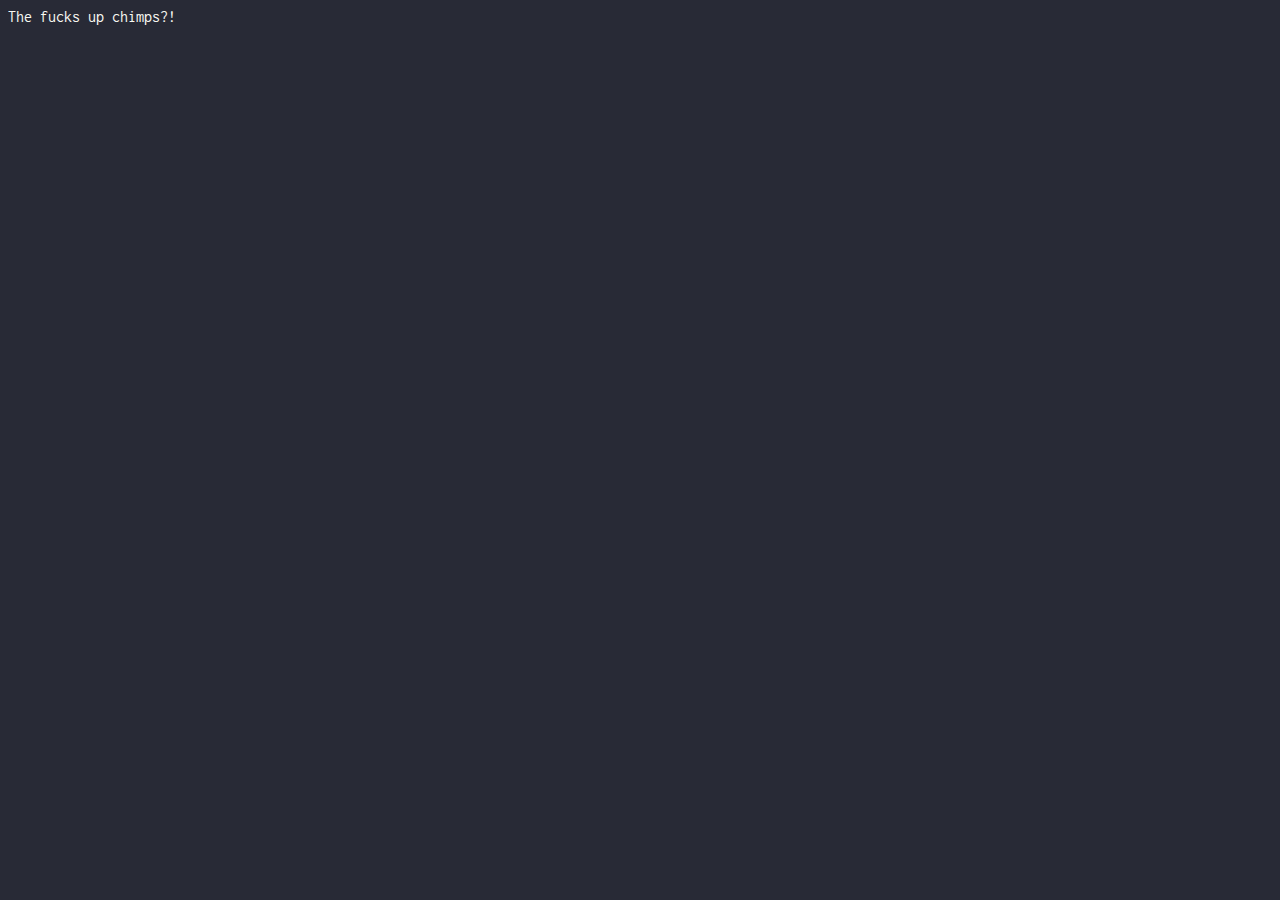
==== homepage.html @ d27e2ecd "Add homepage file" ====
<!DOCTYPE html>
<html lang="en">
<head>
    <meta charset="UTF-8">
    <title>> Hirora</title>
    <link rel="stylesheet" type="text/css" href="style.css">
    <link href="https://fonts.googleapis.com/css2?family=Inconsolata&display=swap" rel="stylesheet">
</head>

<body>
	The fucks up chimps?!
</body>
</html>
---- style.css ----
html {
    font-family: 'Inconsolata', monospace;
    color: #f8f8f2;
    background-color: #282a36;
}

a:link {
	text-decoration: none;
	color: #f8f8f2;
}

a:hover {
	text-decoration: none;
	color: #ff6e67;
    
    animation: 0.4s shake infinite alternate; 
    display: inline-block;
}

a:visited {
	text-decoration: none;
	color: #f8f8f2;
}


.shaking {
    /* Start the shake animation and make the animation last for 0.5 seconds */
    animation: 0.3s shake infinite;
    display: inline-block;
}

@keyframes shake {
  0% { transform: translate(1px, 1px) rotate(0deg); }
  10% { transform: translate(-1px, -2px) rotate(-1deg); }
  20% { transform: translate(-3px, 0px) rotate(1deg); }
  30% { transform: translate(3px, 3px) rotate(0deg); }
  40% { transform: translate(1px, -1px) rotate(1deg); }
  50% { transform: translate(-1px, 0px) rotate(-1deg); }
  60% { transform: translate(-3px, 1px) rotate(0deg); }
  70% { transform: translate(3px, 1px) rotate(-1deg); }
  80% { transform: translate(-1px, -2px) rotate(1deg); }
  90% { transform: translate(1px, 3px) rotate(0deg); }
  100% { transform: translate(1px, -2px) rotate(-1deg); }
}
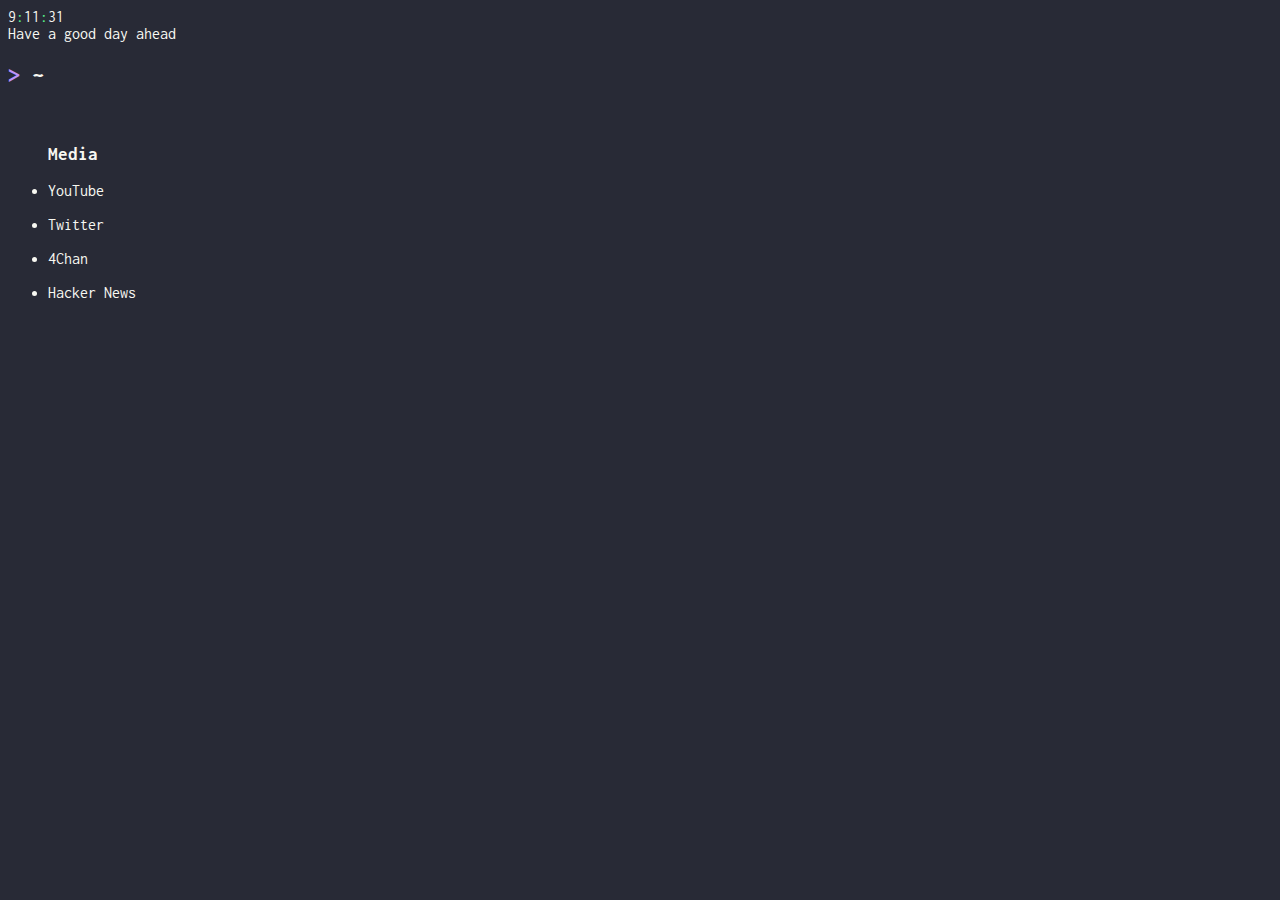
==== commit d3ca091a: "Add basis of Home Page" ====
--- a/homepage.html
+++ b/homepage.html
@@ -2,12 +2,32 @@
 <html lang="en">
 <head>
     <meta charset="UTF-8">
-    <title>> Hirora</title>
+    <title>> Home</title>
     <link rel="stylesheet" type="text/css" href="style.css">
     <link href="https://fonts.googleapis.com/css2?family=Inconsolata&display=swap" rel="stylesheet">
 </head>
 
 <body>
-	The fucks up chimps?!
+	<!--<h1>Hello<span style="color: #5af78e">.</span></h1> -->
+	<div id="clock"></div>
+	<div id="greeting"></div>
+	<h2><span style="color: #bd93f9">></span> ~ <span id="display"></span></h2> 
+	
+	<script src="main.js"></script>
+	<!--<script src="clock.js"></script>-->
+	
+	<br>
+	
+	<div id="media">
+		
+		<ul>
+			<h3>Media</h3>
+			<li id="youtube"><span id="preIcon"></span> <a href="https://youtube.com">YouTube</a></li> <br>
+			<li id="twitter"><span id="preIcon"></span> <a href="https://Twitter.com">Twitter</a></li> <br>
+			<li id="4chan"><span id="preIcon"></span> <a href="https://4chan.org">4Chan</a></li> <br>
+			<li id="hackernews"><span id="preIcon"></span> <a href="https://news.ycombinator.com/">Hacker News</a></li> <br>
+		</ul>
+	</div>
+	
 </body>
 </html>
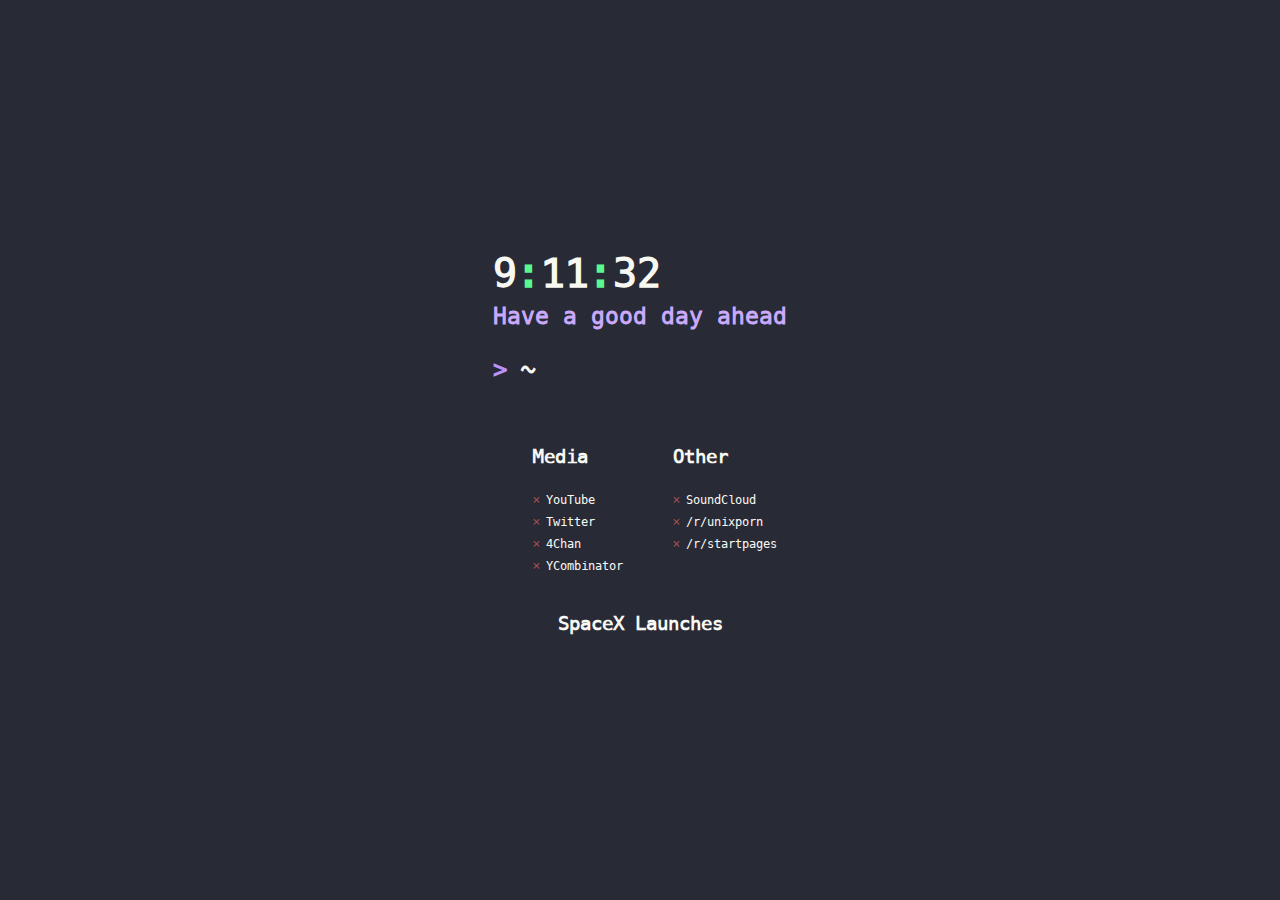
==== commit 9aa1d98b: "Added more links and SpaceX tracker" ====
--- a/homepage.html
+++ b/homepage.html
@@ -13,7 +13,7 @@
 	<div id="greeting"></div>
 	<h2><span style="color: #bd93f9">></span> ~ <span id="display"></span></h2> 
 	
-	<script src="main.js"></script>
+	
 	<!--<script src="clock.js"></script>-->
 	
 	<br>
@@ -22,12 +22,32 @@
 		
 		<ul>
 			<h3>Media</h3>
-			<li id="youtube"><span id="preIcon"></span> <a href="https://youtube.com">YouTube</a></li> <br>
-			<li id="twitter"><span id="preIcon"></span> <a href="https://Twitter.com">Twitter</a></li> <br>
-			<li id="4chan"><span id="preIcon"></span> <a href="https://4chan.org">4Chan</a></li> <br>
-			<li id="hackernews"><span id="preIcon"></span> <a href="https://news.ycombinator.com/">Hacker News</a></li> <br>
+			<li id="youtube"><span class="preIcon"></span> <a href="https://youtube.com">YouTube</a></li> <br>
+			<li id="twitter"><span class="preIcon"></span> <a href="https://Twitter.com">Twitter</a></li> <br>
+			<li id="4chan"><span class="preIcon"></span> <a href="https://4chan.org">4Chan</a></li> <br>
+			<li id="ycombinator"><span class="preIcon"></span> <a href="https://news.ycombinator.com/">YCombinator</a></li> <br>
 		</ul>
 	</div>
 	
+	<div id="other">
+		
+		<ul>
+			<h3>Other</h3>
+			<li id="soundcloud"><span class="preIcon"></span> <a href="https://soundcloud.com">SoundCloud</a></li> <br>
+			<li id="unixporn"><span class="preIcon"></span> <a href="https://reddit.com/r/unixporn">/r/unixporn</a></li> <br>
+			<li id="start[ages"><span class="preIcon"></span> <a href="https://reddit.com/r/startpages">/r/startpages</a></li> <br>
+			
+			<br>
+		</ul>
+	</div>
+	
+	<h3 style="text-align:center">SpaceX Launches</h3>
+	<div id="spacex">
+		
+		
+	</div>
+	
+	<script src="main.js"></script>
+	<script src="spacex-missions.js"></script>
 </body>
 </html>
--- a/style.css
+++ b/style.css
@@ -1,27 +1,126 @@
+@font-face {
+  font-family: Meslo;
+  src: url(MesloLGM-Regular.ttf);
+}
+
 html {
-    font-family: 'Inconsolata', monospace;
+    font-family: 'Meslo', monospace;
     color: #f8f8f2;
     background-color: #282a36;
+    
+	align-items: center;
+	display: flex;
+	height: 100%;
+	justify-content: center;
+	margin: 0;
+}
+
+body {
+	/*max-width: 800px;
+	margin: auto;
+	margin-top: 100px;*/
+	
+	-webkit-touch-callout: none; /* iOS Safari */
+	-webkit-user-select: none; /* Safari */
+	-khtml-user-select: none; /* Konqueror HTML */
+	-moz-user-select: none; /* Old versions of Firefox */
+	-ms-user-select: none; /* Internet Explorer/Edge */
+	user-select: none; /* Non-prefixed version, currently
+				                  supported by Chrome, Edge, Opera and Firefox */
+}
+
+.grid-container {
+	display: grid;
+	grid-template-columns: 1fr 1fr 1fr;
+	grid-gap: 10px;
+	padding: 10px;
+}
+
+.grid-container > div {
+	text-align: center;
+	font-size: auto;
+	
+	display: flex;
+	justify-content: center; /* align horizontal */
+	align-items: center; /* align vertical */
+}
+
+.preIcon:before {
+	color: #FF6E67;
+	content: "\FBE";
+}
+
+
+#launch {
+	margin: 100px;
+	display: inline-block;
+	vertical-align: top;
+}
+
+#media {
+	margin: auto;
+	display: inline-block;
+	vertical-align: top;
+}
+
+#other {
+	margin: auto;
+	display: inline-block;
+	vertical-align: top;
+}
+
+ul {
+	list-style: none;
+}
+
+li {
+	font-size: 12px;
+	display:inline-block;
+	height: 20px;
+	line-height: 20px;
+}
+
+#display {
+	opacity: 1;
+	transition: all 0.4s;
+}
+
+#display.hide {
+	opacity: 0;
+	transition: all 0.5s;
+}
+
+#greeting {
+	color: #CAA9FA;
+	font-weight: bold;
+	font-size: 23px;
+}
+
+#clock {
+	font-weight: bold;
+	font-size: 40px;
 }
 
 a:link {
 	text-decoration: none;
 	color: #f8f8f2;
 }
-
-a:hover {
-	text-decoration: none;
-	color: #ff6e67;
-    
-    animation: 0.4s shake infinite alternate; 
-    display: inline-block;
-}
-
 a:visited {
 	text-decoration: none;
 	color: #f8f8f2;
 }
+a:hover {
+	text-decoration: none;
+	transition: color 0.2s ease;
+	color: #ff6e67;
+    
+    /*animation: 0.4s shake infinite alternate;*/ 
+    display: inline-block;
+}
 
+.shakeLink:hover {
+	animation: 0.4s shake infinite alternate;
+}
 
 .shaking {
     /* Start the shake animation and make the animation last for 0.5 seconds */
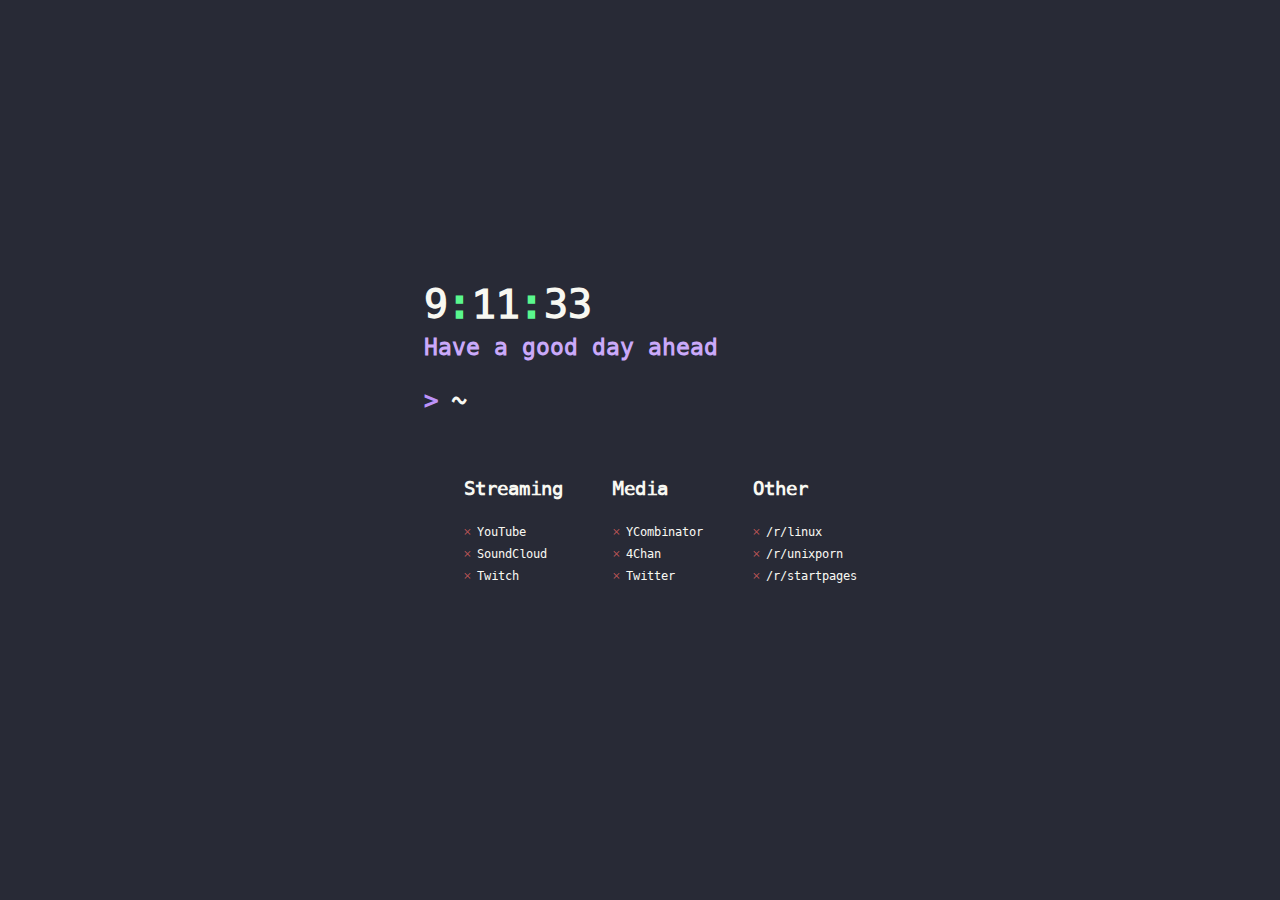
==== commit d0e0ff23: "Finishing touches" ====
--- a/homepage.html
+++ b/homepage.html
@@ -18,14 +18,23 @@
 	
 	<br>
 	
+	<div id="streaming">
+		
+		<ul>
+			<h3>Streaming</h3>
+			<li id="youtube"><span class="preIcon"></span> <a href="https://youtube.com">YouTube</a></li> <br>
+			<li id="soundcloud"><span class="preIcon"></span> <a href="https://soundcloud.com">SoundCloud</a></li> <br>
+			<li id="twitch"><span class="preIcon"></span> <a href="https://twitch.tv">Twitch</a></li> <br>
+		</ul>
+	</div>
+	
 	<div id="media">
 		
 		<ul>
 			<h3>Media</h3>
-			<li id="youtube"><span class="preIcon"></span> <a href="https://youtube.com">YouTube</a></li> <br>
+			<li id="ycombinator"><span class="preIcon"></span> <a href="https://news.ycombinator.com/">YCombinator</a></li> <br>
+			<li id="4chan"><span class="preIcon"></span> <a href="https://4chan.org">4Chan</a></li> <br>
 			<li id="twitter"><span class="preIcon"></span> <a href="https://Twitter.com">Twitter</a></li> <br>
-			<li id="4chan"><span class="preIcon"></span> <a href="https://4chan.org">4Chan</a></li> <br>
-			<li id="ycombinator"><span class="preIcon"></span> <a href="https://news.ycombinator.com/">YCombinator</a></li> <br>
 		</ul>
 	</div>
 	
@@ -33,21 +42,27 @@
 		
 		<ul>
 			<h3>Other</h3>
-			<li id="soundcloud"><span class="preIcon"></span> <a href="https://soundcloud.com">SoundCloud</a></li> <br>
+			<li id="linux"><span class="preIcon"></span> <a href="https://reddit.com/r/linux">/r/linux</a></li> <br>
 			<li id="unixporn"><span class="preIcon"></span> <a href="https://reddit.com/r/unixporn">/r/unixporn</a></li> <br>
-			<li id="start[ages"><span class="preIcon"></span> <a href="https://reddit.com/r/startpages">/r/startpages</a></li> <br>
-			
+			<li id="startpages"><span class="preIcon"></span> <a href="https://reddit.com/r/startpages">/r/startpages</a></li> <br>
 			<br>
 		</ul>
 	</div>
 	
-	<h3 style="text-align:center">SpaceX Launches</h3>
+	<!--<h3 style="text-align:center">SpaceX Launches</h3>
 	<div id="spacex">
 		
 		
-	</div>
+	</div>-->
+	
+	<!--<footer class="footer">
+		<blockquote class="quote" data-quote-sign="&ldquo;">
+			<p class="quote-content"></p>
+		</blockquote>
+	</footer>-->
 	
 	<script src="main.js"></script>
-	<script src="spacex-missions.js"></script>
+	<!--<script src="spacex-missions.js"></script>-->
+	<!--<script src="quotes.js"></script>-->
 </body>
 </html>
--- a/style.css
+++ b/style.css
@@ -29,30 +29,8 @@
 				                  supported by Chrome, Edge, Opera and Firefox */
 }
 
-.grid-container {
-	display: grid;
-	grid-template-columns: 1fr 1fr 1fr;
-	grid-gap: 10px;
-	padding: 10px;
-}
-
-.grid-container > div {
-	text-align: center;
-	font-size: auto;
-	
-	display: flex;
-	justify-content: center; /* align horizontal */
-	align-items: center; /* align vertical */
-}
-
-.preIcon:before {
-	color: #FF6E67;
-	content: "\FBE";
-}
-
-
-#launch {
-	margin: 100px;
+#streaming {
+	margin: auto;
 	display: inline-block;
 	vertical-align: top;
 }
@@ -141,3 +119,60 @@
   90% { transform: translate(1px, 3px) rotate(0deg); }
   100% { transform: translate(1px, -2px) rotate(-1deg); }
 }
+
+.grid-container {
+	display: grid;
+	grid-template-columns: 1fr 1fr 1fr;
+	grid-gap: 10px;
+	padding: 10px;
+}
+
+.grid-container > div {
+	text-align: center;
+	font-size: auto;
+	
+	display: flex;
+	justify-content: center; /* align horizontal */
+	align-items: center; /* align vertical */
+}
+
+.quote {
+  position: relative;
+  width: 50rem;
+  height: 15rem;
+  color: #4C566A;
+  -webkit-animation: showUp 1s;
+          animation: showUp 1s; }
+  .quote::before {
+    position: absolute;
+    content: attr(data-quote-sign);
+    font-size: 6rem;
+    left: -8rem;
+    top: -4rem;
+    -webkit-animation: showUp 2s;
+            animation: showUp 2s; }
+  .quote-content {
+    display: block;
+    font-size: 1.8rem;
+    text-align: center; }
+  .quote-author {
+    display: block;
+    font-size: 1.3rem;
+    text-align: right;
+    margin-top: 2rem; }
+    .quote-author::before {
+      content: '-';
+      margin-right: 1rem; }
+
+.preIcon:before {
+	color: #FF6E67;
+	content: "\FBE";
+}
+
+
+#launch {
+	margin: 100px;
+	display: inline-block;
+	vertical-align: top;
+	text-align: center;
+}
